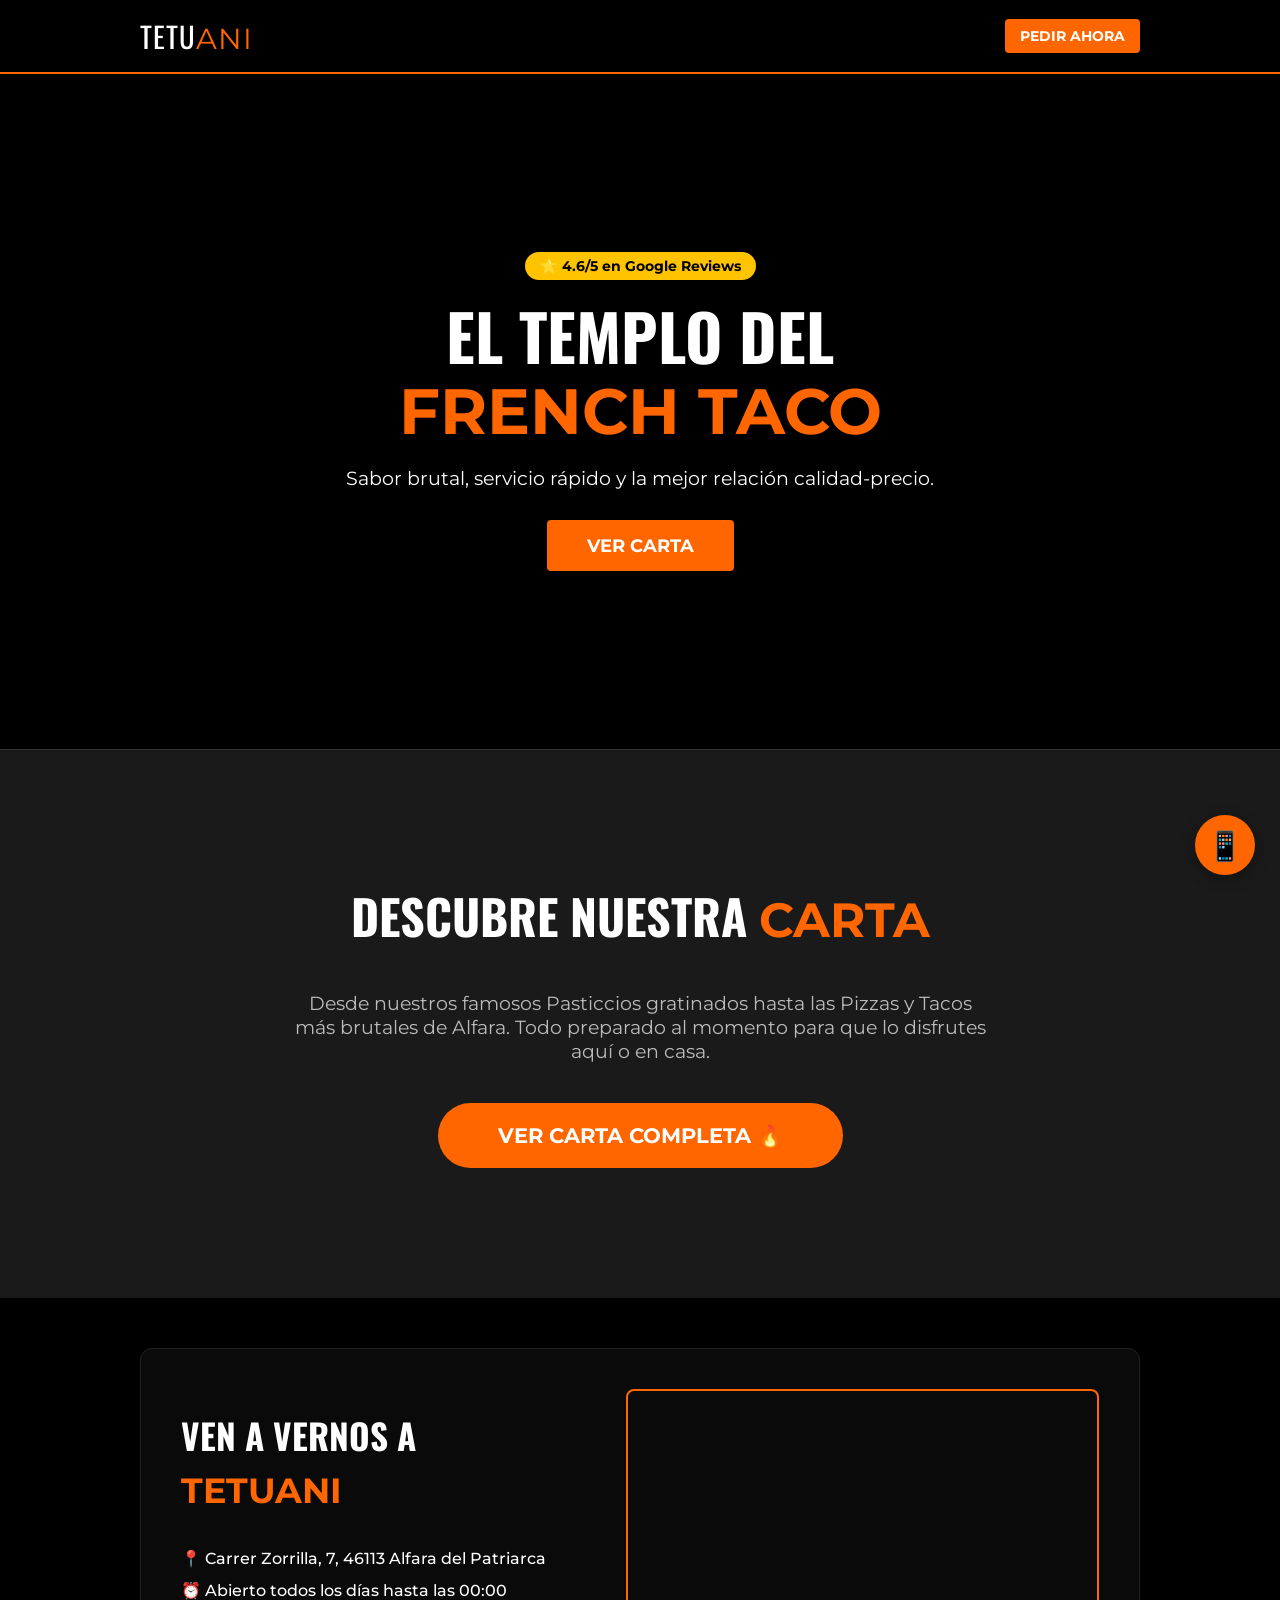
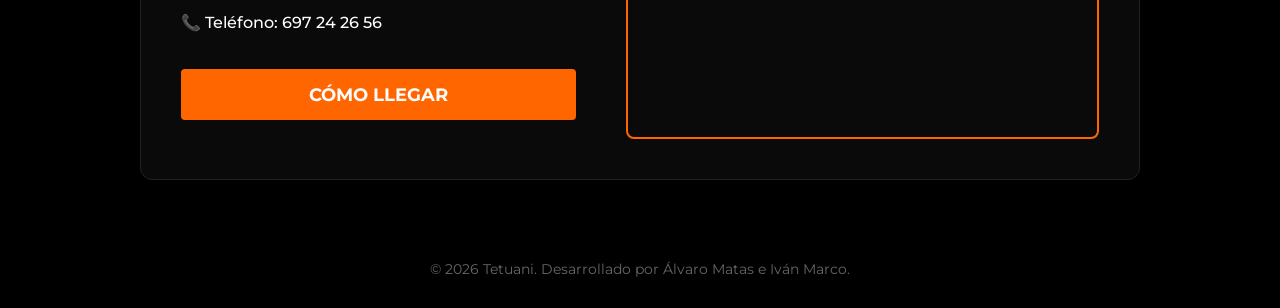
==== index.html @ 367db720 "2" ====
<!DOCTYPE html>
<html lang="es">
<head>
    <meta charset="UTF-8">
    <meta name="viewport" content="width=device-width, initial-scale=1.0">
    <title>Tetuani | Los mejores French Tacos</title>
    <link href="https://fonts.googleapis.com/css2?family=Oswald:wght@700&family=Montserrat:wght@400;700&display=swap" rel="stylesheet">
    <link rel="stylesheet" href="style.css">
</head>
<body>

    <nav>
        <div class="nav-container">
            <div class="logo">TETU<span>ANI</span></div>
            <a href="https://wa.me/34697242656" class="btn-nav">PEDIR AHORA</a>
        </div>
    </nav>

    <header class="hero">
        <div class="hero-content">
            <div class="rating">⭐ 4.6/5 en Google Reviews</div>
            <h1>EL TEMPLO DEL <br><span>FRENCH TACO</span></h1>
            <p>Sabor brutal, servicio rápido y la mejor relación calidad-precio.</p>
            <a href="carta.html" class="btn-main">VER CARTA</a>
        </div>
    </header>

<section id="carta-preview" style="padding: 80px 0; text-align: center;">
        <div class="container">
            <h2 class="section-title" style="color: white; font-family: 'Oswald'; font-size: 3rem;">
                DESCUBRE NUESTRA <span style="color: var(--main-color);">CARTA</span>
            </h2>
            <p style="color: #bbb; max-width: 700px; margin: 20px auto 40px; font-size: 1.2rem;">
                Desde nuestros famosos Pasticcios gratinados hasta las Pizzas y Tacos más brutales de Alfara. 
                Todo preparado al momento para que lo disfrutes aquí o en casa.
            </p>
            <a href="carta.html" class="btn-main" style="text-decoration: none; padding: 20px 60px; font-size: 1.3rem; border-radius: 50px; display: inline-block; font-weight: bold; transition: 0.3s;">
                VER CARTA COMPLETA 🔥
            </a>
        </div>
    </section>

<section id="contacto" class="info-contacto">
        <div class="container">
            <div class="contact-box">
                <div class="contact-info">
                    <h2>VEN A VERNOS A <span>TETUANI</span></h2>
                    <div class="data">
                        <p>📍 Carrer Zorrilla, 7, 46113 Alfara del Patriarca</p>
                        <p>⏰ Abierto todos los días hasta las 00:00</p>
                        <p>📞 Teléfono: 697 24 26 56</p>
                    </div>
                    <a href="https://www.google.com/maps/dir//Carrer+Zorrilla,+7,+46113+Alfara+del+Patriarca,+Valencia/" 
                       class="btn-main" style="width: 100%; text-align: center;" target="_blank">
                       CÓMO LLEGAR
                    </a>
                </div>
                <div class="map">
                    <iframe 
                        src="https://www.google.com/maps/embed?pb=!1m18!1m12!1m3!1d3076.335352467576!2d-0.3923!3d39.54!2m3!1f0!2f0!3f0!3m2!1i1024!2i768!4f13.1!3m3!1m2!1s0xd60413555555555%3A0x1234567890abcdef!2sCarrer%20Zorrilla%2C%207%2C%2046113%20Alfara%20del%20Patriarca%2C%20Valencia!5e0!3m2!1ses!2ses!4v1710000000000!5m2!1ses!2ses" 
                        width="100%" height="100%" style="border:0;" allowfullscreen="" loading="lazy">
                    </iframe>
                </div>
            </div>
        </div>
    </section>

<a href="https://wa.me/34697242656?text=¡Hola!%20Quiero%20hacer%20un%20pedido%20en%20Tetuani%20🍔" 
   class="floating-btn" 
   target="_blank">
   <span style="font-size: 1.8rem;">📱</span>
</a>
    <footer>
        <p>© 2026 Tetuani. Desarrollado por Álvaro Matas e Iván Marco.</p>
    </footer>

</body>
</html>
---- style.css ----
:root {
    --yellow: #ffc300;
    --dark: #121212;
    --white: #ffffff;
    --gray: #f4f4f4;
}

* { box-sizing: border-box; margin: 0; padding: 0; font-family: 'Montserrat', sans-serif; scroll-behavior: smooth; }

body { background: var(--gray); color: var(--dark); }

.container { width: 90%; max-width: 1000px; margin: auto; padding: 50px 0; }

/* Navegación */
nav { background: var(--dark); padding: 15px 0; position: sticky; top: 0; z-index: 1000; }
.nav-container { width: 90%; max-width: 1000px; margin: auto; display: flex; justify-content: space-between; align-items: center; }
.logo { font-family: 'Oswald'; color: var(--white); font-size: 1.8rem; letter-spacing: 1px; }
.logo span { color: var(--yellow); }
.btn-nav { background: var(--yellow); color: var(--dark); padding: 8px 15px; border-radius: 4px; text-decoration: none; font-weight: 700; font-size: 0.9rem; }

/* Hero */
.hero { 
    height: 75vh; 
    background: linear-gradient(rgba(0,0,0,0.8), rgba(0,0,0,0.8)), url('https://images.unsplash.com/photo-1552332386-f8dd00dc2f85?ixlib=rb-1.2.1&auto=format&fit=crop&w=1000&q=80') center/cover;
    display: flex; align-items: center; justify-content: center; text-align: center; color: var(--white);
}
.rating { background: var(--yellow); color: var(--dark); display: inline-block; padding: 5px 15px; border-radius: 20px; font-weight: 700; margin-bottom: 20px; font-size: 0.9rem; }
.hero h1 { font-family: 'Oswald'; font-size: 4rem; line-height: 1.1; margin-bottom: 20px; text-transform: uppercase; }
.hero h1 span { color: var(--yellow); }
.hero p { font-size: 1.2rem; margin-bottom: 30px; }
.btn-main { background: var(--yellow); color: var(--dark); padding: 15px 40px; text-decoration: none; font-weight: 700; border-radius: 4px; font-size: 1.1rem; transition: 0.3s; display: inline-block; }
.btn-main:hover { transform: scale(1.05); }

/* Carta */
.section-title { font-family: 'Oswald'; font-size: 2.5rem; text-align: center; margin-bottom: 40px; text-transform: uppercase; }
.menu-grid { display: grid; grid-template-columns: repeat(auto-fit, minmax(300px, 1fr)); gap: 30px; }
.food-card { background: var(--white); border-radius: 8px; border: 2px solid #eee; transition: 0.3s; }
.food-card:hover { border-color: var(--yellow); transform: translateY(-5px); box-shadow: 0 10px 20px rgba(0,0,0,0.1); }
.food-info { padding: 30px; text-align: center; }
.food-info h3 { font-family: 'Oswald'; font-size: 1.5rem; text-transform: uppercase; }
.price { display: block; font-size: 1.8rem; font-weight: 800; color: var(--dark); margin: 15px 0; font-family: 'Oswald'; }
.btn-order { display: block; background: var(--dark); color: var(--yellow); padding: 15px; text-decoration: none; border-radius: 4px; font-weight: 700; transition: 0.3s; }
.btn-order:hover { background: #333; }

/* Info Contacto */
.info-contacto { background: var(--dark); color: var(--white); text-align: center; }
.info-grid { display: grid; grid-template-columns: repeat(auto-fit, minmax(200px, 1fr)); gap: 30px; margin-top: 30px; }

footer { padding: 30px; text-align: center; font-size: 0.9rem; background: #000; color: #666; }

/* Estilo para el contenedor de contacto similar al Rincón del Grao */
.contact-box { 
    display: grid; 
    grid-template-columns: 1fr 1.2fr; 
    gap: 40px; 
    background: #1a1a1a; 
    padding: 30px; 
    border-radius: 12px; 
    align-items: center;
    text-align: left;
}

.map-container { 
    height: 350px; 
    border-radius: 8px; 
    overflow: hidden; 
    border: 2px solid var(--yellow); 
}

/* Responsive para móviles */
@media (max-width: 768px) {
    .contact-box {
        grid-template-columns: 1fr;
    }
    .hero h1 { font-size: 2.5rem; }
}

/* Layout de Contacto (2 columnas) */
.contact-box { 
    display: grid; 
    grid-template-columns: 1fr 1.2fr; 
    gap: 50px; 
    background: #1a1a1a; /* Fondo oscuro para que resalte el amarillo */
    padding: 40px; 
    border-radius: 12px; 
    text-align: left;
}

.contact-info h2 { font-family: 'Oswald'; font-size: 2.2rem; margin-bottom: 20px; color: var(--white); }
.contact-info span { color: var(--yellow); }
.data { margin: 30px 0; color: var(--white); font-weight: 500; line-height: 2; }

.map { 
    height: 350px; 
    border-radius: 8px; 
    overflow: hidden; 
    border: 2px solid var(--yellow); 
}

/* BOTÓN FLOTANTE */
.floating-btn { 
    position: fixed; 
    bottom: 25px; 
    right: 25px; 
    background: var(--yellow); 
    color: var(--dark); 
    width: 60px; 
    height: 60px; 
    border-radius: 50%; 
    display: flex; 
    align-items: center; 
    justify-content: center; 
    text-decoration: none; 
    font-size: 1.5rem; 
    box-shadow: 0 4px 15px rgba(0,0,0,0.3); 
    z-index: 999; 
    transition: 0.3s;
}

.floating-btn:hover { transform: scale(1.1); }

/* Responsive para que en móvil salga uno debajo del otro */
@media (max-width: 768px) {
    .contact-box { grid-template-columns: 1fr; padding: 20px; }
    .map { height: 250px; }
}

/* NUEVOS ESTILOS PARA LA GALERÍA DE FOTOS */
.gallery-grid {
    display: grid;
    grid-template-columns: repeat(auto-fit, minmax(250px, 1fr));
    gap: 20px;
    padding: 20px 0;
}

.gallery-item {
    position: relative;
    border-radius: 12px;
    overflow: hidden;
    height: 300px; /* Altura fija para que todas sean iguales */
    box-shadow: 0 5px 15px rgba(0,0,0,0.1);
    transition: transform 0.3s ease;
    border: 3px solid #eee; /* Borde sutil */
}

.gallery-item:hover {
    transform: scale(1.03); /* Pequeño zoom al pasar el ratón */
    border-color: var(--yellow); /* El borde cambia al color corporativo */
}

.gallery-item img {
    width: 100%;
    height: 100%;
    object-fit: cover; /* Ajusta la imagen sin deformarla */
    display: block;
}

/* Efecto superpuesto para las fotos inventadas (Opcional) */
.photo-overlay {
    position: absolute;
    bottom: 0;
    left: 0;
    width: 100%;
    background: linear-gradient(to top, rgba(0,0,0,0.8), transparent);
    color: white;
    padding: 15px;
    font-size: 0.9rem;
    font-weight: 700;
    text-align: center;
}

/* Responsive para móviles */
@media (max-width: 600px) {
    .gallery-grid {
        grid-template-columns: 1fr; /* Una columna en móviles */
    }
    .gallery-item {
        height: 250px;
    }
}


:root {
    --main-color: #ff6600; /* El naranja de la carta de Tetuani */
    --dark: #000000;       /* Negro puro para fondo */
    --card-bg: #1a1a1a;    /* Gris muy oscuro para tarjetas */
    --white: #ffffff;
    --font-main: 'Montserrat', sans-serif;
    --font-title: 'Oswald', sans-serif;
}

body {
    background-color: var(--dark);
    color: var(--white);
    font-family: var(--font-main);
}

/* Navegación */
nav { background: #000; border-bottom: 2px solid var(--main-color); }
.logo span { color: var(--main-color); }
.btn-nav { background: var(--main-color); color: white; }

/* Hero */
.hero { 
    background: linear-gradient(rgba(0,0,0,0.7), rgba(0,0,0,0.9)), url('https://images.unsplash.com/photo-1561758033-d89a9ad46330?q=80&w=1200&auto=format&fit=crop'); 
}
.hero h1 span { color: var(--main-color); }
.btn-main { background: var(--main-color); color: white; }

/* Sección Carta Preview */
#carta-preview { background: var(--card-bg); border-top: 1px solid #333; }
#carta-preview p { color: #ccc; }

/* Contacto (Estilo Rincón del Grao) */
.contact-box { 
    background: #0a0a0a; 
    border: 1px solid #222;
}
.contact-info h2 span { color: var(--main-color); }
.map { border: 2px solid var(--main-color); }

/* Botón flotante ahora en Naranja para ir a juego */
.floating-btn { 
    background: var(--main-color); 
    color: white; 
}
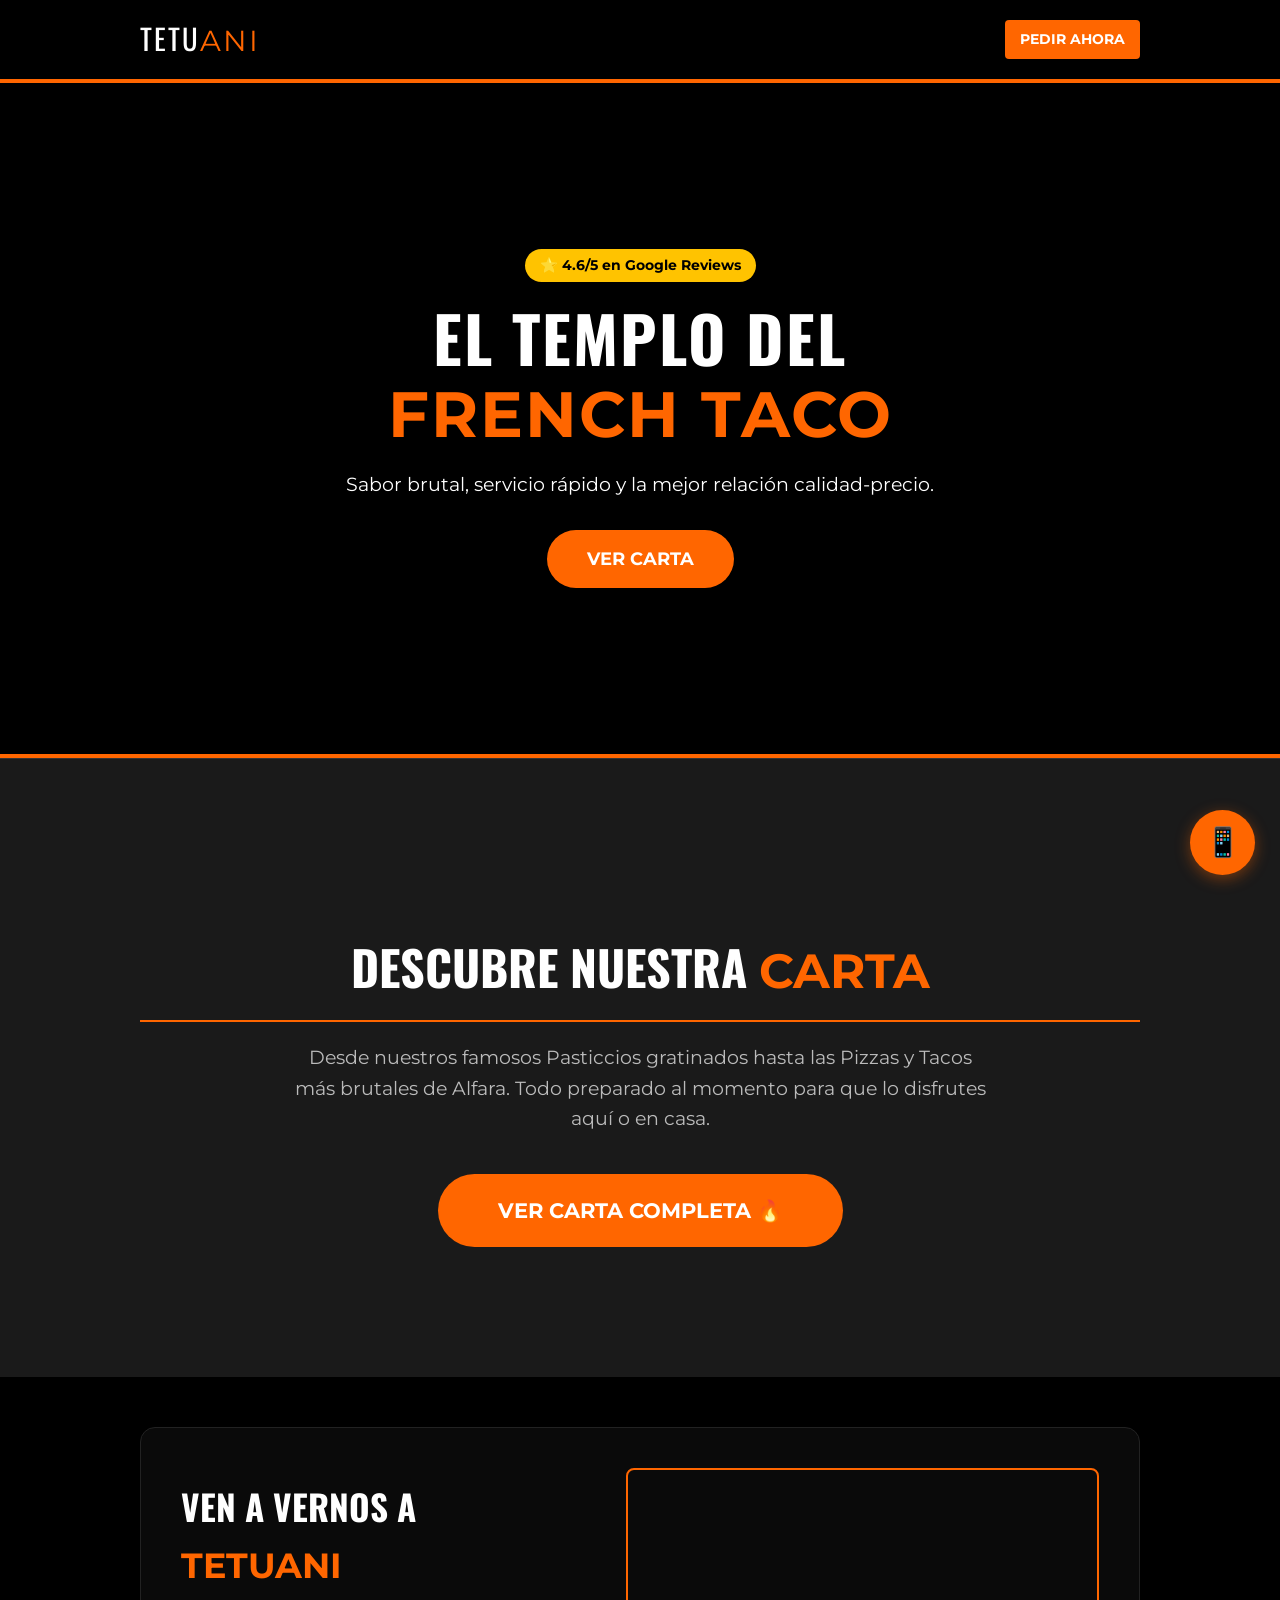
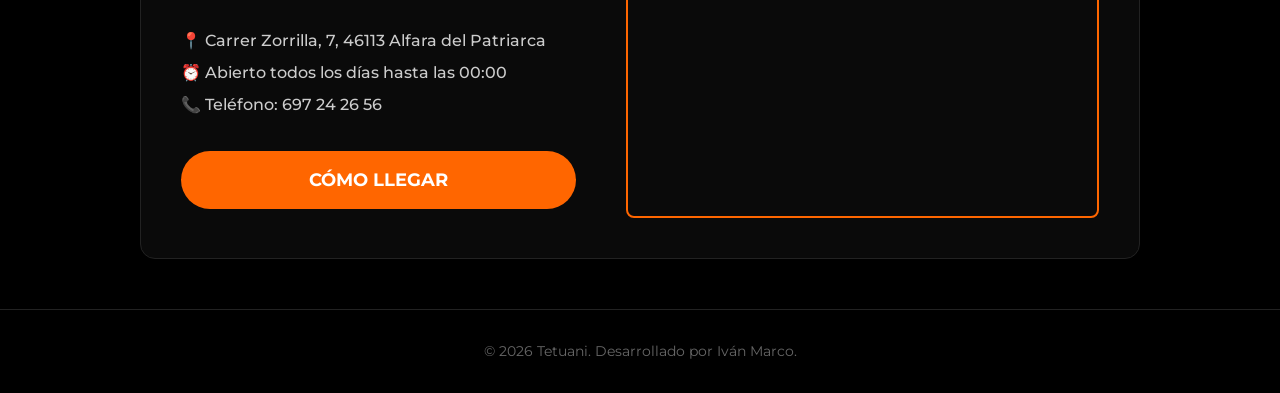
==== commit 0e0cb3f9: "4" ====
--- a/index.html
+++ b/index.html
@@ -71,7 +71,7 @@
    <span style="font-size: 1.8rem;">📱</span>
 </a>
     <footer>
-        <p>© 2026 Tetuani. Desarrollado por Álvaro Matas e Iván Marco.</p>
+        <p>© 2026 Tetuani. Desarrollado por Iván Marco.</p>
     </footer>
 
 </body>
--- a/style.css
+++ b/style.css
@@ -223,4 +223,221 @@
 .floating-btn { 
     background: var(--main-color); 
     color: white; 
-}+}
+
+/* =========================================
+   1. VARIABLES Y CONFIGURACIÓN BASE
+   ========================================= */
+:root {
+    --main-orange: #ff6600; /* Naranja de la carta oficial */
+    --pure-black: #000000;
+    --dark-bg: #1a1a1a;    /* Gris muy oscuro para tarjetas */
+    --white: #ffffff;
+    --font-title: 'Oswald', sans-serif;
+    --font-body: 'Montserrat', sans-serif;
+}
+
+* { 
+    box-sizing: border-box; 
+    margin: 0; 
+    padding: 0; 
+    font-family: var(--font-body); 
+    scroll-behavior: smooth; 
+}
+
+body { 
+    background: var(--pure-black); 
+    color: var(--white); 
+    line-height: 1.6;
+}
+
+.container { 
+    width: 90%; 
+    max-width: 1000px; 
+    margin: auto; 
+    padding: 50px 0; 
+}
+
+/* =========================================
+   2. NAVEGACIÓN Y CABECERAS
+   ========================================= */
+nav, header { 
+    background: var(--pure-black); 
+    padding: 20px 0; 
+    text-align: center;
+    border-bottom: 4px solid var(--main-orange);
+}
+
+nav { position: sticky; top: 0; z-index: 1000; padding: 15px 0; }
+
+.nav-container { 
+    width: 90%; 
+    max-width: 1000px; 
+    margin: auto; 
+    display: flex; 
+    justify-content: space-between; 
+    align-items: center; 
+}
+
+.logo, h1 { 
+    font-family: var(--font-title); 
+    color: var(--white); 
+    text-transform: uppercase;
+    letter-spacing: 2px;
+}
+
+.logo span, h1 span { color: var(--main-orange); }
+
+.back-btn { 
+    display: inline-block; 
+    color: white; 
+    text-decoration: none; 
+    margin-top: 15px; 
+    font-weight: bold; 
+    border: 1px solid white; 
+    padding: 5px 15px; 
+    border-radius: 4px; 
+    transition: 0.3s;
+}
+
+.back-btn:hover { background: var(--white); color: var(--pure-black); }
+
+/* =========================================
+   3. HERO (PORTADA INDEX)
+   ========================================= */
+.hero { 
+    height: 75vh; 
+    background: linear-gradient(rgba(0,0,0,0.7), rgba(0,0,0,0.9)), 
+                url('https://images.unsplash.com/photo-1561758033-d89a9ad46330?q=80&w=1200&auto=format&fit=crop') center/cover;
+    display: flex; 
+    align-items: center; 
+    justify-content: center; 
+    text-align: center; 
+}
+
+.hero h1 { font-size: 4rem; margin-bottom: 20px; }
+
+.btn-main { 
+    background: var(--main-orange); 
+    color: var(--white); 
+    padding: 15px 40px; 
+    text-decoration: none; 
+    font-weight: 700; 
+    border-radius: 50px; 
+    font-size: 1.1rem; 
+    transition: 0.3s; 
+    display: inline-block; 
+    border: none;
+}
+
+.btn-main:hover { transform: scale(1.05); background: #e65c00; }
+
+/* =========================================
+   4. ESTRUCTURA DE LA CARTA (CARTA.HTML)
+   ========================================= */
+.section-title { 
+    font-family: var(--font-title); 
+    font-size: 2.5rem; 
+    text-align: center; 
+    margin: 40px 0 20px; 
+    text-transform: uppercase; 
+    border-bottom: 2px solid var(--main-orange);
+    padding-bottom: 10px;
+}
+
+.menu-grid { 
+    display: grid; 
+    grid-template-columns: repeat(auto-fit, minmax(300px, 1fr)); 
+    gap: 15px; 
+}
+
+.menu-item { 
+    background: var(--dark-bg); 
+    padding: 15px; 
+    border-radius: 8px; 
+    border-left: 5px solid var(--main-orange); 
+    transition: 0.3s;
+}
+
+.item-header { display: flex; justify-content: space-between; align-items: baseline; }
+.item-name { font-weight: 700; color: var(--main-orange); font-size: 1.1rem; }
+.item-price { font-family: var(--font-title); font-size: 1.2rem; font-weight: 700; }
+.item-desc { font-size: 0.85rem; color: #aaa; margin-top: 5px; }
+
+/* Caja de Extras y Menús */
+.extras-box { 
+    background: var(--main-orange); 
+    color: #000; 
+    padding: 25px; 
+    border-radius: 12px; 
+    margin-top: 40px; 
+    text-align: center; 
+    font-weight: bold; 
+}
+
+.extras-box h3 { font-family: var(--font-title); font-size: 1.8rem; margin-bottom: 15px; }
+.extras-box p { display: flex; justify-content: space-between; max-width: 400px; margin: 8px auto; font-size: 1.1rem; border-bottom: 1px dashed rgba(0,0,0,0.2); }
+
+/* =========================================
+   5. CONTACTO Y MAPA (ESTILO RINCÓN)
+   ========================================= */
+.contact-box { 
+    display: grid; 
+    grid-template-columns: 1fr 1.2fr; 
+    gap: 50px; 
+    background: #0a0a0a; 
+    padding: 40px; 
+    border-radius: 15px; 
+    border: 1px solid #222;
+    text-align: left;
+    align-items: center;
+}
+
+.contact-info h2 { font-family: var(--font-title); font-size: 2.2rem; margin-bottom: 20px; }
+.data { margin: 30px 0; color: #ccc; line-height: 2; }
+
+.map { 
+    height: 350px; 
+    border-radius: 8px; 
+    overflow: hidden; 
+    border: 2px solid var(--main-orange); 
+}
+
+/* =========================================
+   6. BOTÓN FLOTANTE (PULSO NARANJA)
+   ========================================= */
+.floating-btn { 
+    position: fixed; 
+    bottom: 25px; 
+    right: 25px; 
+    background: var(--main-orange); 
+    color: var(--white); 
+    width: 65px; 
+    height: 65px; 
+    border-radius: 50%; 
+    display: flex; 
+    align-items: center; 
+    justify-content: center; 
+    text-decoration: none; 
+    box-shadow: 0 4px 15px rgba(255, 102, 0, 0.4); 
+    z-index: 2000; 
+    transition: 0.3s;
+    animation: pulse-orange 2s infinite;
+}
+
+@keyframes pulse-orange {
+    0% { transform: scale(1); box-shadow: 0 0 0 0 rgba(255, 102, 0, 0.7); }
+    70% { transform: scale(1.1); box-shadow: 0 0 0 15px rgba(255, 102, 0, 0); }
+    100% { transform: scale(1); box-shadow: 0 0 0 0 rgba(255, 102, 0, 0); }
+}
+
+/* =========================================
+   7. FOOTER Y RESPONSIVE
+   ========================================= */
+footer { padding: 30px; text-align: center; font-size: 0.9rem; background: #000; color: #666; border-top: 1px solid #222; }
+
+@media (max-width: 768px) {
+    .contact-box { grid-template-columns: 1fr; padding: 25px; }
+    .hero h1 { font-size: 2.5rem; }
+    .map { height: 250px; }
+}
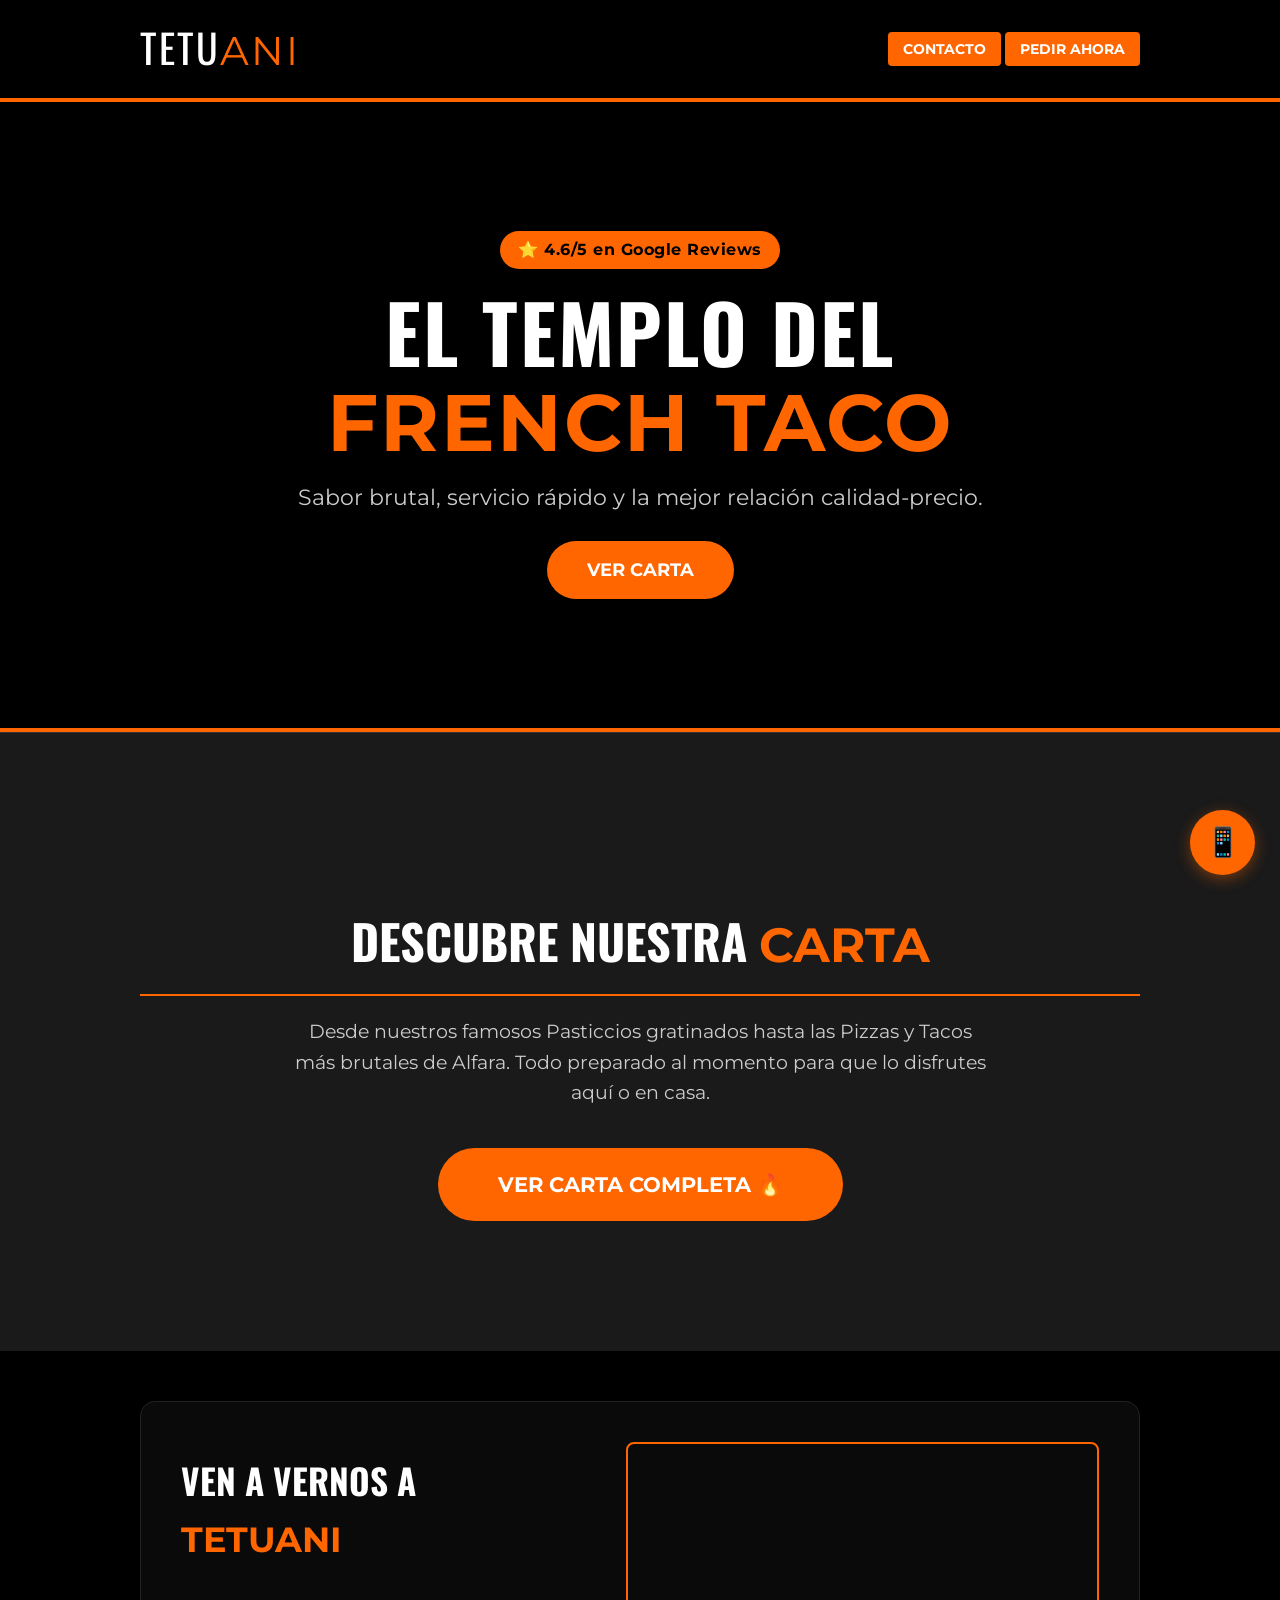
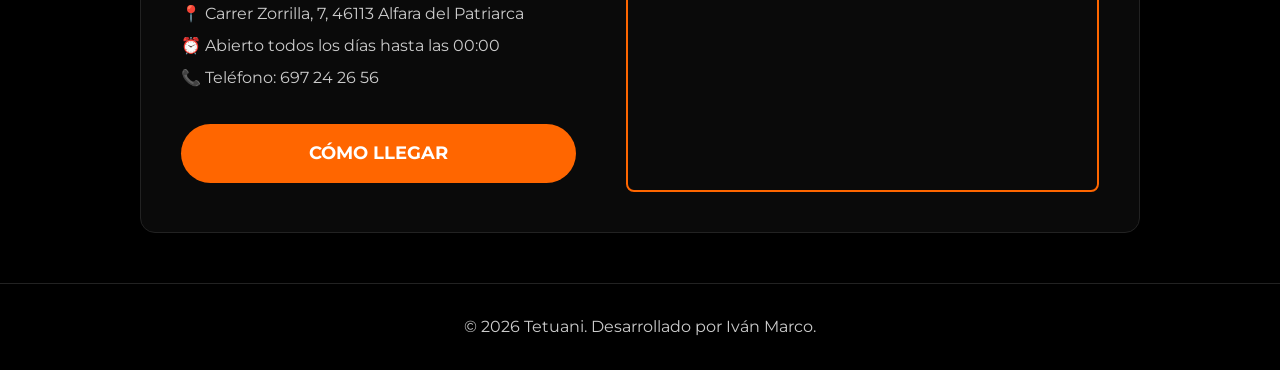
==== commit 3497a176: "contacto" ====
--- a/index.html
+++ b/index.html
@@ -12,7 +12,10 @@
     <nav>
         <div class="nav-container">
             <div class="logo">TETU<span>ANI</span></div>
-            <a href="https://wa.me/34697242656" class="btn-nav">PEDIR AHORA</a>
+            <div>
+                <a href="contacto.html" class="btn-nav">CONTACTO</a>
+                <a href="https://wa.me/34697242656" class="btn-nav">PEDIR AHORA</a>
+            </div>
         </div>
     </nav>
 
@@ -25,16 +28,16 @@
         </div>
     </header>
 
-<section id="carta-preview" style="padding: 80px 0; text-align: center;">
+<section id="carta-preview">
         <div class="container">
-            <h2 class="section-title" style="color: white; font-family: 'Oswald'; font-size: 3rem;">
-                DESCUBRE NUESTRA <span style="color: var(--main-color);">CARTA</span>
+            <h2 class="section-title">
+                DESCUBRE NUESTRA <span> CARTA</span>
             </h2>
-            <p style="color: #bbb; max-width: 700px; margin: 20px auto 40px; font-size: 1.2rem;">
+            <p>
                 Desde nuestros famosos Pasticcios gratinados hasta las Pizzas y Tacos más brutales de Alfara. 
                 Todo preparado al momento para que lo disfrutes aquí o en casa.
             </p>
-            <a href="carta.html" class="btn-main" style="text-decoration: none; padding: 20px 60px; font-size: 1.3rem; border-radius: 50px; display: inline-block; font-weight: bold; transition: 0.3s;">
+            <a href="carta.html" class="btn-main">
                 VER CARTA COMPLETA 🔥
             </a>
         </div>
@@ -51,14 +54,14 @@
                         <p>📞 Teléfono: 697 24 26 56</p>
                     </div>
                     <a href="https://www.google.com/maps/dir//Carrer+Zorrilla,+7,+46113+Alfara+del+Patriarca,+Valencia/" 
-                       class="btn-main" style="width: 100%; text-align: center;" target="_blank">
+                       class="btn-main" target="_blank">
                        CÓMO LLEGAR
                     </a>
                 </div>
                 <div class="map">
                     <iframe 
                         src="https://www.google.com/maps/embed?pb=!1m18!1m12!1m3!1d3076.335352467576!2d-0.3923!3d39.54!2m3!1f0!2f0!3f0!3m2!1i1024!2i768!4f13.1!3m3!1m2!1s0xd60413555555555%3A0x1234567890abcdef!2sCarrer%20Zorrilla%2C%207%2C%2046113%20Alfara%20del%20Patriarca%2C%20Valencia!5e0!3m2!1ses!2ses!4v1710000000000!5m2!1ses!2ses" 
-                        width="100%" height="100%" style="border:0;" allowfullscreen="" loading="lazy">
+                        width="100%" height="100%" allowfullscreen="" loading="lazy">
                     </iframe>
                 </div>
             </div>
@@ -68,8 +71,25 @@
 <a href="https://wa.me/34697242656?text=¡Hola!%20Quiero%20hacer%20un%20pedido%20en%20Tetuani%20🍔" 
    class="floating-btn" 
    target="_blank">
-   <span style="font-size: 1.8rem;">📱</span>
+   <span>📱</span>
 </a>
+
+<button class="back-to-top" aria-label="Volver arriba" title="Volver arriba">↑</button>
+
+    <script>
+        const backToTop = document.querySelector('.back-to-top');
+        window.addEventListener('scroll', () => {
+            if (window.scrollY > 250) {
+                backToTop.classList.add('show');
+            } else {
+                backToTop.classList.remove('show');
+            }
+        });
+        backToTop.addEventListener('click', () => {
+            window.scrollTo({ top: 0, behavior: 'smooth' });
+        });
+    </script>
+
     <footer>
         <p>© 2026 Tetuani. Desarrollado por Iván Marco.</p>
     </footer>
--- a/style.css
+++ b/style.css
@@ -1,230 +1,3 @@
-:root {
-    --yellow: #ffc300;
-    --dark: #121212;
-    --white: #ffffff;
-    --gray: #f4f4f4;
-}
-
-* { box-sizing: border-box; margin: 0; padding: 0; font-family: 'Montserrat', sans-serif; scroll-behavior: smooth; }
-
-body { background: var(--gray); color: var(--dark); }
-
-.container { width: 90%; max-width: 1000px; margin: auto; padding: 50px 0; }
-
-/* Navegación */
-nav { background: var(--dark); padding: 15px 0; position: sticky; top: 0; z-index: 1000; }
-.nav-container { width: 90%; max-width: 1000px; margin: auto; display: flex; justify-content: space-between; align-items: center; }
-.logo { font-family: 'Oswald'; color: var(--white); font-size: 1.8rem; letter-spacing: 1px; }
-.logo span { color: var(--yellow); }
-.btn-nav { background: var(--yellow); color: var(--dark); padding: 8px 15px; border-radius: 4px; text-decoration: none; font-weight: 700; font-size: 0.9rem; }
-
-/* Hero */
-.hero { 
-    height: 75vh; 
-    background: linear-gradient(rgba(0,0,0,0.8), rgba(0,0,0,0.8)), url('https://images.unsplash.com/photo-1552332386-f8dd00dc2f85?ixlib=rb-1.2.1&auto=format&fit=crop&w=1000&q=80') center/cover;
-    display: flex; align-items: center; justify-content: center; text-align: center; color: var(--white);
-}
-.rating { background: var(--yellow); color: var(--dark); display: inline-block; padding: 5px 15px; border-radius: 20px; font-weight: 700; margin-bottom: 20px; font-size: 0.9rem; }
-.hero h1 { font-family: 'Oswald'; font-size: 4rem; line-height: 1.1; margin-bottom: 20px; text-transform: uppercase; }
-.hero h1 span { color: var(--yellow); }
-.hero p { font-size: 1.2rem; margin-bottom: 30px; }
-.btn-main { background: var(--yellow); color: var(--dark); padding: 15px 40px; text-decoration: none; font-weight: 700; border-radius: 4px; font-size: 1.1rem; transition: 0.3s; display: inline-block; }
-.btn-main:hover { transform: scale(1.05); }
-
-/* Carta */
-.section-title { font-family: 'Oswald'; font-size: 2.5rem; text-align: center; margin-bottom: 40px; text-transform: uppercase; }
-.menu-grid { display: grid; grid-template-columns: repeat(auto-fit, minmax(300px, 1fr)); gap: 30px; }
-.food-card { background: var(--white); border-radius: 8px; border: 2px solid #eee; transition: 0.3s; }
-.food-card:hover { border-color: var(--yellow); transform: translateY(-5px); box-shadow: 0 10px 20px rgba(0,0,0,0.1); }
-.food-info { padding: 30px; text-align: center; }
-.food-info h3 { font-family: 'Oswald'; font-size: 1.5rem; text-transform: uppercase; }
-.price { display: block; font-size: 1.8rem; font-weight: 800; color: var(--dark); margin: 15px 0; font-family: 'Oswald'; }
-.btn-order { display: block; background: var(--dark); color: var(--yellow); padding: 15px; text-decoration: none; border-radius: 4px; font-weight: 700; transition: 0.3s; }
-.btn-order:hover { background: #333; }
-
-/* Info Contacto */
-.info-contacto { background: var(--dark); color: var(--white); text-align: center; }
-.info-grid { display: grid; grid-template-columns: repeat(auto-fit, minmax(200px, 1fr)); gap: 30px; margin-top: 30px; }
-
-footer { padding: 30px; text-align: center; font-size: 0.9rem; background: #000; color: #666; }
-
-/* Estilo para el contenedor de contacto similar al Rincón del Grao */
-.contact-box { 
-    display: grid; 
-    grid-template-columns: 1fr 1.2fr; 
-    gap: 40px; 
-    background: #1a1a1a; 
-    padding: 30px; 
-    border-radius: 12px; 
-    align-items: center;
-    text-align: left;
-}
-
-.map-container { 
-    height: 350px; 
-    border-radius: 8px; 
-    overflow: hidden; 
-    border: 2px solid var(--yellow); 
-}
-
-/* Responsive para móviles */
-@media (max-width: 768px) {
-    .contact-box {
-        grid-template-columns: 1fr;
-    }
-    .hero h1 { font-size: 2.5rem; }
-}
-
-/* Layout de Contacto (2 columnas) */
-.contact-box { 
-    display: grid; 
-    grid-template-columns: 1fr 1.2fr; 
-    gap: 50px; 
-    background: #1a1a1a; /* Fondo oscuro para que resalte el amarillo */
-    padding: 40px; 
-    border-radius: 12px; 
-    text-align: left;
-}
-
-.contact-info h2 { font-family: 'Oswald'; font-size: 2.2rem; margin-bottom: 20px; color: var(--white); }
-.contact-info span { color: var(--yellow); }
-.data { margin: 30px 0; color: var(--white); font-weight: 500; line-height: 2; }
-
-.map { 
-    height: 350px; 
-    border-radius: 8px; 
-    overflow: hidden; 
-    border: 2px solid var(--yellow); 
-}
-
-/* BOTÓN FLOTANTE */
-.floating-btn { 
-    position: fixed; 
-    bottom: 25px; 
-    right: 25px; 
-    background: var(--yellow); 
-    color: var(--dark); 
-    width: 60px; 
-    height: 60px; 
-    border-radius: 50%; 
-    display: flex; 
-    align-items: center; 
-    justify-content: center; 
-    text-decoration: none; 
-    font-size: 1.5rem; 
-    box-shadow: 0 4px 15px rgba(0,0,0,0.3); 
-    z-index: 999; 
-    transition: 0.3s;
-}
-
-.floating-btn:hover { transform: scale(1.1); }
-
-/* Responsive para que en móvil salga uno debajo del otro */
-@media (max-width: 768px) {
-    .contact-box { grid-template-columns: 1fr; padding: 20px; }
-    .map { height: 250px; }
-}
-
-/* NUEVOS ESTILOS PARA LA GALERÍA DE FOTOS */
-.gallery-grid {
-    display: grid;
-    grid-template-columns: repeat(auto-fit, minmax(250px, 1fr));
-    gap: 20px;
-    padding: 20px 0;
-}
-
-.gallery-item {
-    position: relative;
-    border-radius: 12px;
-    overflow: hidden;
-    height: 300px; /* Altura fija para que todas sean iguales */
-    box-shadow: 0 5px 15px rgba(0,0,0,0.1);
-    transition: transform 0.3s ease;
-    border: 3px solid #eee; /* Borde sutil */
-}
-
-.gallery-item:hover {
-    transform: scale(1.03); /* Pequeño zoom al pasar el ratón */
-    border-color: var(--yellow); /* El borde cambia al color corporativo */
-}
-
-.gallery-item img {
-    width: 100%;
-    height: 100%;
-    object-fit: cover; /* Ajusta la imagen sin deformarla */
-    display: block;
-}
-
-/* Efecto superpuesto para las fotos inventadas (Opcional) */
-.photo-overlay {
-    position: absolute;
-    bottom: 0;
-    left: 0;
-    width: 100%;
-    background: linear-gradient(to top, rgba(0,0,0,0.8), transparent);
-    color: white;
-    padding: 15px;
-    font-size: 0.9rem;
-    font-weight: 700;
-    text-align: center;
-}
-
-/* Responsive para móviles */
-@media (max-width: 600px) {
-    .gallery-grid {
-        grid-template-columns: 1fr; /* Una columna en móviles */
-    }
-    .gallery-item {
-        height: 250px;
-    }
-}
-
-
-:root {
-    --main-color: #ff6600; /* El naranja de la carta de Tetuani */
-    --dark: #000000;       /* Negro puro para fondo */
-    --card-bg: #1a1a1a;    /* Gris muy oscuro para tarjetas */
-    --white: #ffffff;
-    --font-main: 'Montserrat', sans-serif;
-    --font-title: 'Oswald', sans-serif;
-}
-
-body {
-    background-color: var(--dark);
-    color: var(--white);
-    font-family: var(--font-main);
-}
-
-/* Navegación */
-nav { background: #000; border-bottom: 2px solid var(--main-color); }
-.logo span { color: var(--main-color); }
-.btn-nav { background: var(--main-color); color: white; }
-
-/* Hero */
-.hero { 
-    background: linear-gradient(rgba(0,0,0,0.7), rgba(0,0,0,0.9)), url('https://images.unsplash.com/photo-1561758033-d89a9ad46330?q=80&w=1200&auto=format&fit=crop'); 
-}
-.hero h1 span { color: var(--main-color); }
-.btn-main { background: var(--main-color); color: white; }
-
-/* Sección Carta Preview */
-#carta-preview { background: var(--card-bg); border-top: 1px solid #333; }
-#carta-preview p { color: #ccc; }
-
-/* Contacto (Estilo Rincón del Grao) */
-.contact-box { 
-    background: #0a0a0a; 
-    border: 1px solid #222;
-}
-.contact-info h2 span { color: var(--main-color); }
-.map { border: 2px solid var(--main-color); }
-
-/* Botón flotante ahora en Naranja para ir a juego */
-.floating-btn { 
-    background: var(--main-color); 
-    color: white; 
-}
-
 /* =========================================
    1. VARIABLES Y CONFIGURACIÓN BASE
    ========================================= */
@@ -284,6 +57,7 @@
     color: var(--white); 
     text-transform: uppercase;
     letter-spacing: 2px;
+    font-size: 2.5rem;
 }
 
 .logo span, h1 span { color: var(--main-orange); }
@@ -302,20 +76,111 @@
 
 .back-btn:hover { background: var(--white); color: var(--pure-black); }
 
+.btn-nav { background: var(--main-orange); color: var(--white); padding: 8px 15px; border-radius: 4px; text-decoration: none; font-weight: 700; font-size: 0.9rem; }
+
 /* =========================================
    3. HERO (PORTADA INDEX)
    ========================================= */
 .hero { 
-    height: 75vh; 
-    background: linear-gradient(rgba(0,0,0,0.7), rgba(0,0,0,0.9)), 
+    min-height: 70vh; 
+    margin-top: 0;
+    background: linear-gradient(rgba(0,0,0,0.5), rgba(0,0,0,0.75)), 
                 url('https://images.unsplash.com/photo-1561758033-d89a9ad46330?q=80&w=1200&auto=format&fit=crop') center/cover;
     display: flex; 
     align-items: center; 
     justify-content: center; 
     text-align: center; 
-}
-
-.hero h1 { font-size: 4rem; margin-bottom: 20px; }
+    color: var(--white);
+    padding: 0 20px;
+}
+
+.hero-content {
+    max-width: 760px;
+    padding: 0 15px;
+}
+
+.hero h1 { font-size: 5rem; margin-bottom: 15px; line-height: 1.05; }
+.hero p { font-size: 1.4rem; margin-bottom: 25px; max-width: 700px; margin-left: auto; margin-right: auto; }
+.rating { background: var(--main-orange); color: var(--pure-black); display: inline-block; padding: 6px 18px; border-radius: 25px; font-weight: 700; margin-bottom: 20px; font-size: 1rem; letter-spacing: 0.5px; }
+
+/* Cartas preview global */
+#carta-preview {
+    padding: 80px 0;
+    text-align: center;
+    background: var(--dark-bg);
+    border-top: 1px solid #333;
+}
+
+#carta-preview .section-title {
+    color: white;
+    font-family: var(--font-title);
+    font-size: 3rem;
+    margin-bottom: 20px;
+}
+
+#carta-preview p {
+    color: #bbb;
+    max-width: 700px;
+    margin: 20px auto 40px;
+    font-size: 1.2rem;
+}
+
+#carta-preview .btn-main {
+    padding: 20px 60px;
+    font-size: 1.3rem;
+    border-radius: 50px;
+    font-weight: 700;
+}
+
+#carta-preview .section-title span,
+.info-contacto .section-title span,
+.section-title span {
+    color: var(--main-orange);
+}
+
+.info-contacto .btn-main {
+    width: 100%;
+    text-align: center;
+}
+
+.map iframe {
+    border: 0;
+}
+
+.floating-btn span {
+    font-size: 1.8rem;
+}
+
+/* Ajuste tipografías globales */
+h1, h2, h3, .section-title { font-family: var(--font-title); }
+p, .item-desc, .data { font-size: 1rem; color: #ccc; }
+
+.section-title {
+    font-size: 2.25rem;
+    margin: 40px 0 20px;
+    opacity: 0;
+    transform: translateY(20px);
+    animation: fadeInUp 0.7s ease forwards;
+}
+
+.menu-grid {
+    gap: 18px;
+}
+
+.menu-item {
+    padding: 16px;
+    opacity: 0;
+    transform: translateY(10px);
+    animation: fadeInUp 0.65s ease forwards;
+    animation-delay: 0.15s;
+}
+
+@keyframes fadeInUp {
+    to {
+        opacity: 1;
+        transform: translateY(0);
+    }
+}
 
 .btn-main { 
     background: var(--main-orange); 
@@ -362,17 +227,26 @@
 .item-header { display: flex; justify-content: space-between; align-items: baseline; }
 .item-name { font-weight: 700; color: var(--main-orange); font-size: 1.1rem; }
 .item-price { font-family: var(--font-title); font-size: 1.2rem; font-weight: 700; }
-.item-desc { font-size: 0.85rem; color: #aaa; margin-top: 5px; }
-
-/* Caja de Extras y Menús */
-.extras-box { 
-    background: var(--main-orange); 
-    color: #000; 
-    padding: 25px; 
-    border-radius: 12px; 
-    margin-top: 40px; 
-    text-align: center; 
-    font-weight: bold; 
+.item-desc { font-size: 0.85rem; color: #ddd; margin-top: 5px; }
+
+.menu-item {
+    transition: transform 0.3s ease, box-shadow 0.3s ease, border-color 0.3s ease;
+    will-change: transform, box-shadow;
+}
+.menu-item:hover {
+    transform: translateY(-5px);
+    box-shadow: 0 12px 25px rgba(0,0,0,0.35);
+    border-color: #ff8a2e;
+}
+
+.extras-box {
+    background: var(--main-orange);
+    color: #000;
+    padding: 25px;
+    border-radius: 12px;
+    margin-top: 40px;
+    text-align: center;
+    font-weight: bold;
 }
 
 .extras-box h3 { font-family: var(--font-title); font-size: 1.8rem; margin-bottom: 15px; }
@@ -381,6 +255,8 @@
 /* =========================================
    5. CONTACTO Y MAPA (ESTILO RINCÓN)
    ========================================= */
+.info-contacto { background: var(--pure-black); color: var(--white); text-align: center; }
+
 .contact-box { 
     display: grid; 
     grid-template-columns: 1fr 1.2fr; 
@@ -394,6 +270,7 @@
 }
 
 .contact-info h2 { font-family: var(--font-title); font-size: 2.2rem; margin-bottom: 20px; }
+.contact-info span { color: var(--main-orange); }
 .data { margin: 30px 0; color: #ccc; line-height: 2; }
 
 .map { 
@@ -425,6 +302,8 @@
     animation: pulse-orange 2s infinite;
 }
 
+.floating-btn:hover { transform: scale(1.1); }
+
 @keyframes pulse-orange {
     0% { transform: scale(1); box-shadow: 0 0 0 0 rgba(255, 102, 0, 0.7); }
     70% { transform: scale(1.1); box-shadow: 0 0 0 15px rgba(255, 102, 0, 0); }
@@ -432,12 +311,275 @@
 }
 
 /* =========================================
-   7. FOOTER Y RESPONSIVE
-   ========================================= */
-footer { padding: 30px; text-align: center; font-size: 0.9rem; background: #000; color: #666; border-top: 1px solid #222; }
+   7. GALERÍA DE FOTOS
+   ========================================= */
+.gallery-grid {
+    display: grid;
+    grid-template-columns: repeat(auto-fit, minmax(250px, 1fr));
+    gap: 20px;
+    padding: 20px 0;
+}
+
+.gallery-item {
+    position: relative;
+    border-radius: 12px;
+    overflow: hidden;
+    height: 300px;
+    box-shadow: 0 5px 15px rgba(0,0,0,0.1);
+    transition: transform 0.3s ease;
+    border: 3px solid #eee;
+}
+
+.gallery-item:hover {
+    transform: scale(1.03);
+    border-color: var(--main-orange);
+}
+
+.gallery-item img {
+    width: 100%;
+    height: 100%;
+    object-fit: cover;
+    display: block;
+}
+
+.photo-overlay {
+    position: absolute;
+    bottom: 0;
+    left: 0;
+    width: 100%;
+    background: linear-gradient(to top, rgba(0,0,0,0.8), transparent);
+    color: white;
+    padding: 15px;
+    font-size: 0.9rem;
+    font-weight: 700;
+    text-align: center;
+}
+
+/* =========================================
+   8. CARTA PREVIEW Y OTROS
+   ========================================= */
+#carta-preview { background: var(--dark-bg); border-top: 1px solid #333; }
+#carta-preview p { color: #ccc; }
+
+/* Estilos para carta (si se usan en index) */
+.food-card { background: var(--white); border-radius: 8px; border: 2px solid #eee; transition: 0.3s; }
+.food-card:hover { border-color: var(--main-orange); transform: translateY(-5px); box-shadow: 0 10px 20px rgba(0,0,0,0.1); }
+.food-info { padding: 30px; text-align: center; }
+.food-info h3 { font-family: var(--font-title); font-size: 1.5rem; text-transform: uppercase; }
+.price { display: block; font-size: 1.8rem; font-weight: 800; color: var(--pure-black); margin: 15px 0; font-family: var(--font-title); }
+.btn-order { display: block; background: var(--pure-black); color: var(--main-orange); padding: 15px; text-decoration: none; border-radius: 4px; font-weight: 700; transition: 0.3s; }
+.btn-order:hover { background: #333; }
+
+/* =========================================
+   10. FORMULARIO DE CONTACTO
+   ========================================= */
+.contact-form {
+    padding: 60px 0;
+    background: var(--dark-bg);
+    text-align: center;
+}
+
+.contact-form .section-title {
+    color: var(--white);
+    margin-bottom: 40px;
+}
+
+.form-group {
+    margin-bottom: 20px;
+    text-align: left;
+    max-width: 500px;
+    margin-left: auto;
+    margin-right: auto;
+}
+
+.form-group label {
+    display: block;
+    margin-bottom: 5px;
+    font-weight: 700;
+    color: var(--white);
+}
+
+.form-group input,
+.form-group textarea {
+    width: 100%;
+    padding: 12px;
+    border: 1px solid #555;
+    border-radius: 5px;
+    background: #222;
+    color: var(--white);
+    font-size: 1rem;
+    transition: border-color 0.3s ease;
+}
+
+.form-group input:focus,
+.form-group textarea:focus {
+    outline: none;
+    border-color: var(--main-orange);
+}
+
+.contact-form .btn-main {
+    margin-top: 20px;
+}
+
+/* =========================================
+   9. FOOTER Y RESPONSIVE
+   ========================================= */
+footer {
+    position: static;
+    padding: 30px;
+    text-align: center;
+    font-size: 0.9rem;
+    background: #000;
+    color: #ccc;
+    border-top: 1px solid #222;
+}
+
+/* Mantener estructura flex en la carta */
+.carta-page { min-height: 100vh; display: flex; flex-direction: column; }
+.carta-page .page-content { flex: 1; }
+
+/* Botón Volver Arriba */
+.back-to-top {
+    position: fixed;
+    bottom: 20px;
+    left: 20px;
+    width: 48px;
+    height: 48px;
+    background: var(--main-orange);
+    color: #fff;
+    border-radius: 50%;
+    border: none;
+    display: flex;
+    align-items: center;
+    justify-content: center;
+    font-size: 1.4rem;
+    z-index: 1500;
+    cursor: pointer;
+    box-shadow: 0 4px 12px rgba(0, 0, 0, 0.35);
+    opacity: 0;
+    visibility: hidden;
+    transition: opacity 0.25s ease, visibility 0.25s ease, transform 0.25s ease;
+}
+
+.back-to-top.show {
+    opacity: 1;
+    visibility: visible;
+    transform: translateY(0);
+}
+
+.back-to-top:hover {
+    transform: translateY(-3px);
+}
 
 @media (max-width: 768px) {
-    .contact-box { grid-template-columns: 1fr; padding: 25px; }
-    .hero h1 { font-size: 2.5rem; }
-    .map { height: 250px; }
-}
+    .back-to-top {
+        bottom: 18px;
+        left: 18px;
+        width: 44px;
+        height: 44px;
+        font-size: 1.2rem;
+    }
+}
+
+@media (max-width: 480px) {
+    .back-to-top {
+        bottom: 15px;
+        left: 15px;
+        width: 40px;
+        height: 40px;
+        font-size: 1.1rem;
+    }
+}
+
+@media (max-width: 768px) {
+    /* Ajustes generales */
+    .container { padding: 20px 0; }
+    body { font-size: 0.85rem; }
+    
+    /* Navegación */
+    .logo { font-size: 1.3rem; }
+    .btn-nav { padding: 5px 10px; font-size: 0.75rem; }
+    .nav-container div { display: flex; gap: 10px; }
+    
+    /* Hero */
+    .hero { height: 50vh; }
+    .hero h1 { font-size: 1.5rem; margin-bottom: 10px; }
+    .hero p { font-size: 0.9rem; margin-bottom: 15px; }
+    .btn-main { padding: 10px 25px; font-size: 0.9rem; }
+    
+    /* Carta Preview */
+    #carta-preview { padding: 40px 0; }
+    #carta-preview .section-title { font-size: 1.8rem !important; }
+    #carta-preview p { font-size: 1rem !important; }
+    #carta-preview .btn-main { padding: 15px 40px !important; font-size: 1rem !important; }
+    
+    /* Carta */
+    .section-title { font-size: 1.8rem; margin: 25px 0 10px; }
+    .menu-item { padding: 10px; }
+    .item-name { font-size: 0.95rem; }
+    .item-price { font-size: 1rem; }
+    .item-desc { font-size: 0.75rem; }
+    .extras-box { padding: 15px; margin-top: 25px; }
+    .extras-box h3 { font-size: 1.3rem; }
+    .extras-box p { font-size: 0.9rem; }
+    header div { display: flex; gap: 10px; justify-content: center; flex-wrap: wrap; }
+    
+    /* Contacto */
+    .contact-box { grid-template-columns: 1fr; padding: 20px; gap: 25px; }
+    .contact-info h2 { font-size: 1.5rem; margin-bottom: 10px; }
+    .data { margin: 15px 0; font-size: 0.85rem; }
+    .map { height: 200px; }
+    
+    /* Botón flotante */
+    .floating-btn { width: 50px; height: 50px; font-size: 1.2rem; }
+    
+    /* Galería */
+    .gallery-grid { gap: 10px; }
+    .gallery-item { height: 200px; }
+    .photo-overlay { padding: 8px; font-size: 0.75rem; }
+    
+    /* Footer */
+    footer { padding: 15px; font-size: 0.75rem; }
+
+    /* Carta page */
+    .carta-page { min-height: 100vh; }
+
+    /* Contact form */
+    .contact-form { padding: 40px 0; }
+    .form-group { margin-bottom: 15px; }
+    .form-group input, .form-group textarea { padding: 10px; font-size: 0.9rem; }
+    .contact-form .btn-main { padding: 12px 30px; font-size: 0.9rem; }
+}
+
+@media (max-width: 480px) {
+    /* Ajustes para móviles muy pequeños */
+    .hero h1 { font-size: 1.3rem; }
+    .section-title { font-size: 1.5rem; }
+    #carta-preview .section-title { font-size: 1.5rem !important; }
+    #carta-preview p { font-size: 0.9rem !important; }
+    #carta-preview .btn-main { padding: 12px 30px !important; font-size: 0.9rem !important; }
+    .menu-item { padding: 8px; }
+    .contact-box { padding: 15px; }
+    .floating-btn { width: 45px; height: 45px; font-size: 1.1rem; }
+    .gallery-item { height: 150px; }
+
+    /* Carta page */
+    .carta-page { min-height: 100vh; }
+
+    /* Contact form */
+    .contact-form { padding: 30px 0; }
+    .form-group { margin-bottom: 12px; }
+    .form-group input, .form-group textarea { padding: 8px; font-size: 0.85rem; }
+    .contact-form .btn-main { padding: 10px 25px; font-size: 0.85rem; }
+
+    /* Nav responsive */
+    .nav-container div { flex-direction: column; align-items: center; gap: 5px; }
+    .btn-nav { padding: 6px 12px; font-size: 0.7rem; }
+
+    /* Header carta */
+    header div { flex-direction: column; gap: 5px; }
+    .back-btn { padding: 6px 10px; font-size: 0.8rem; }
+
+    /* Logo y h1 en móvil */
+    .logo, h1 { font-size: 0.9rem; white-space: nowrap; letter-spacing: 0.5px; }
+}
